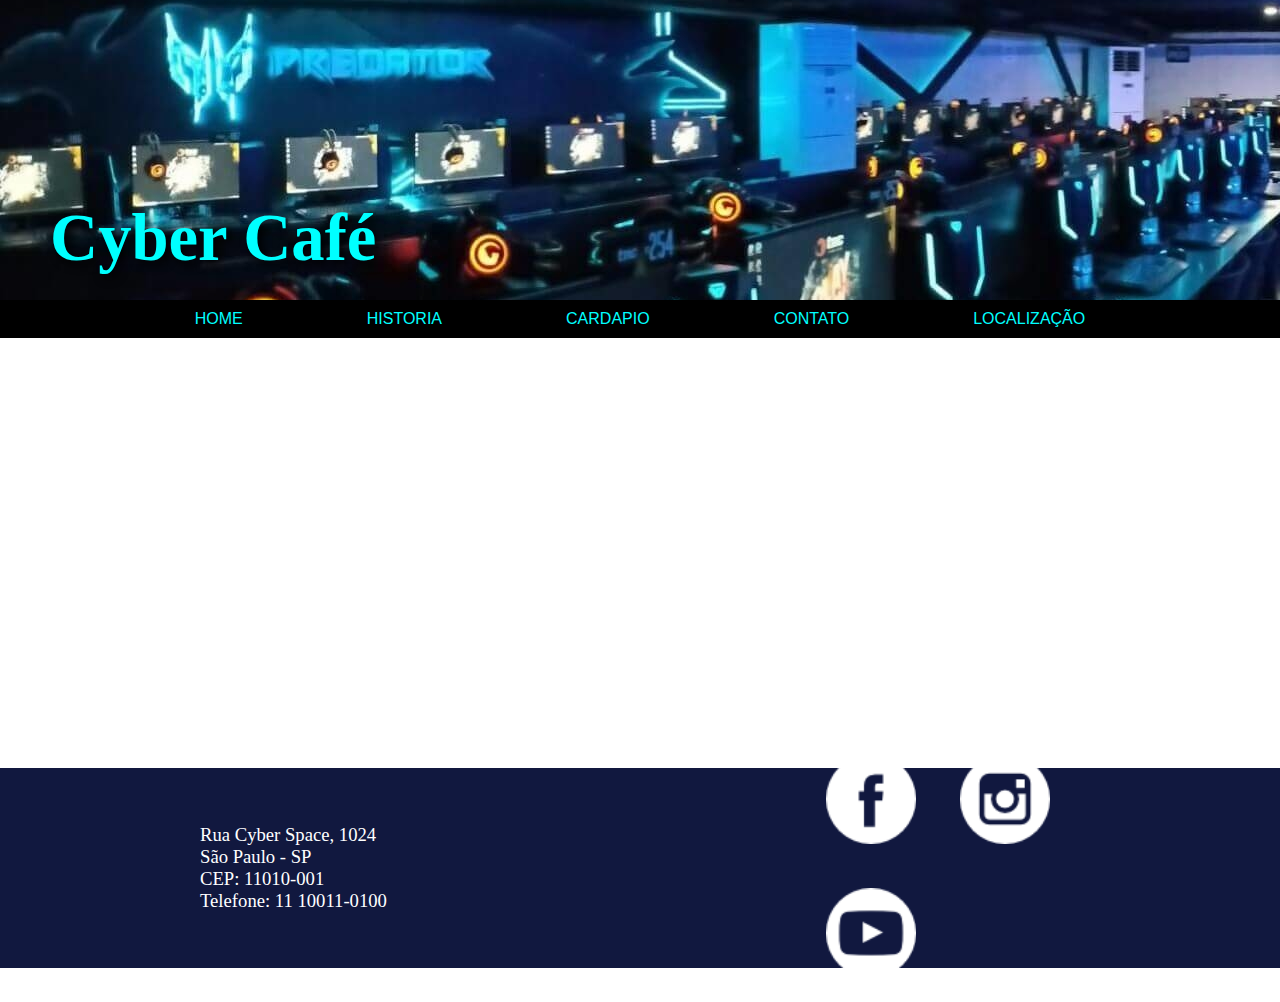
==== 2-06042022/cafeteria/cardapio.html @ 4674923c "gerando as paginas do projeto" ====
<!DOCTYPE html>
<html lang="pt-br">
<head>
    <meta charset="UTF-8">
    <meta http-equiv="X-UA-Compatible" content="IE=edge">
    <meta name="viewport" content="width=device-width, initial-scale=1.0">
    <meta name="keywords" content="Cafeteria,Café,Bolinho,Doces">
    <link rel="stylesheet" href="css/styles.css">
    <title>Cyber Café</title>
</head>
<body>
    <header>
        <h1>Cyber Café</h1>
    </header>
    <nav>
        <ul>
            <li><a href="index.html">HOME</a></li>
            <li><a href="historia.html">HISTORIA</a></li>
            <li><a href="cardapio.html">CARDAPIO</a></li>
            <li><a href="contato.html">CONTATO</a></li>
            <li><a href="localizacao.html">LOCALIZAÇÃO</a></li>
        </ul>
    </nav>
    <main></main>
    <footer>
        <div id="endereco">
            Rua Cyber Space, 1024 <br>
            São Paulo - SP <br> 
            CEP: 11010-001  <br>   
            Telefone: 11 10011-0100  
        </div>

        <div id="redes">
            <ul>
                <li><a href="http://www.facebook.com" target="_blank"><img src="img/facebook.png" alt="Acesse nosso facebook"></a></li>
                <li><a href="http://www.instagram.com" target="_blank"><img src="img/instagram.png" alt="Acesse nosso instagram"></a></li>
                <li><a href="http://www.youtube.com" target="_blank"><img src="img/youtube.png" alt="Acesse nosso canal no youtube"></a></li>
            </ul>
        </div>
    </footer>    
</body>
</html>
---- 2-06042022/cafeteria/css/styles.css ----
/* 
arquivo de css (Cascade style sheet-folha de estilo em cascata
é utilizado para fazer a camada de formatação de um 
site em html.
*/
/* 
Vamos formatar todos os elementos presentes em uma pagina html
 usando o *(asterisco) e aplicar margem externa e interna 
 zero(0) e realizar o ajuste das caixas html
*/
* {
  margin: 0px; /*margem externa*/
  padding: 0px; /*margem interna*/
  box-sizing: border-box; /*ajuste de padding para n criar a barra de rolamento*/
}

header {
  height: 300px; /*aplicar altura ao cabeçalho*/
  background-image: url("../img/cyber.jpg");
  background-size: 100% cover;
  background-position-y: -400px;
  padding-left: 50px;
  padding-top: 200px;
}
h1 {
  font-family: verdana;
  font-size: 50pt;
  color: cyan;
  text-shadow: 4px 4px 10px black;
}
nav {
  background-color: black;
  padding: 10px;
  text-align: center;
}
nav ul li {
  display: inline-block;
  margin-inline: 60px;
}
nav ul li a {
  color: cyan;
  font-family: arial;
  text-decoration: none;
}
main {
  padding: 215px;
}
footer {
  background-color: rgb(17, 24, 63);
  /* permitir com que o roda pé fique com seu conteudo flexivel */
  display: flex;
  /* dispor o conteudo em linha */
  flex-direction: row;
  /* ajustar o conteudo com justify-content e align-items */
  justify-content: center;
  align-items: center;
  height: 200px;
}
footer div {
  margin: 200px;
}
#endereco {
  font-family: verdana;
  font-size: 14pt;
  color: white;
  width: 300px;
  text-align: left;
}
#redes ul {
  /* retirar as bolinha de marcação */
  list-style: none;
}
/* vamos dispor as imagens das redes em linha com display inline-block */
#redes ul li {
  display: inline-block;
  margin: 20px;
}
#redes ul li a img {
  width: 90px;
  height: 90px;
}
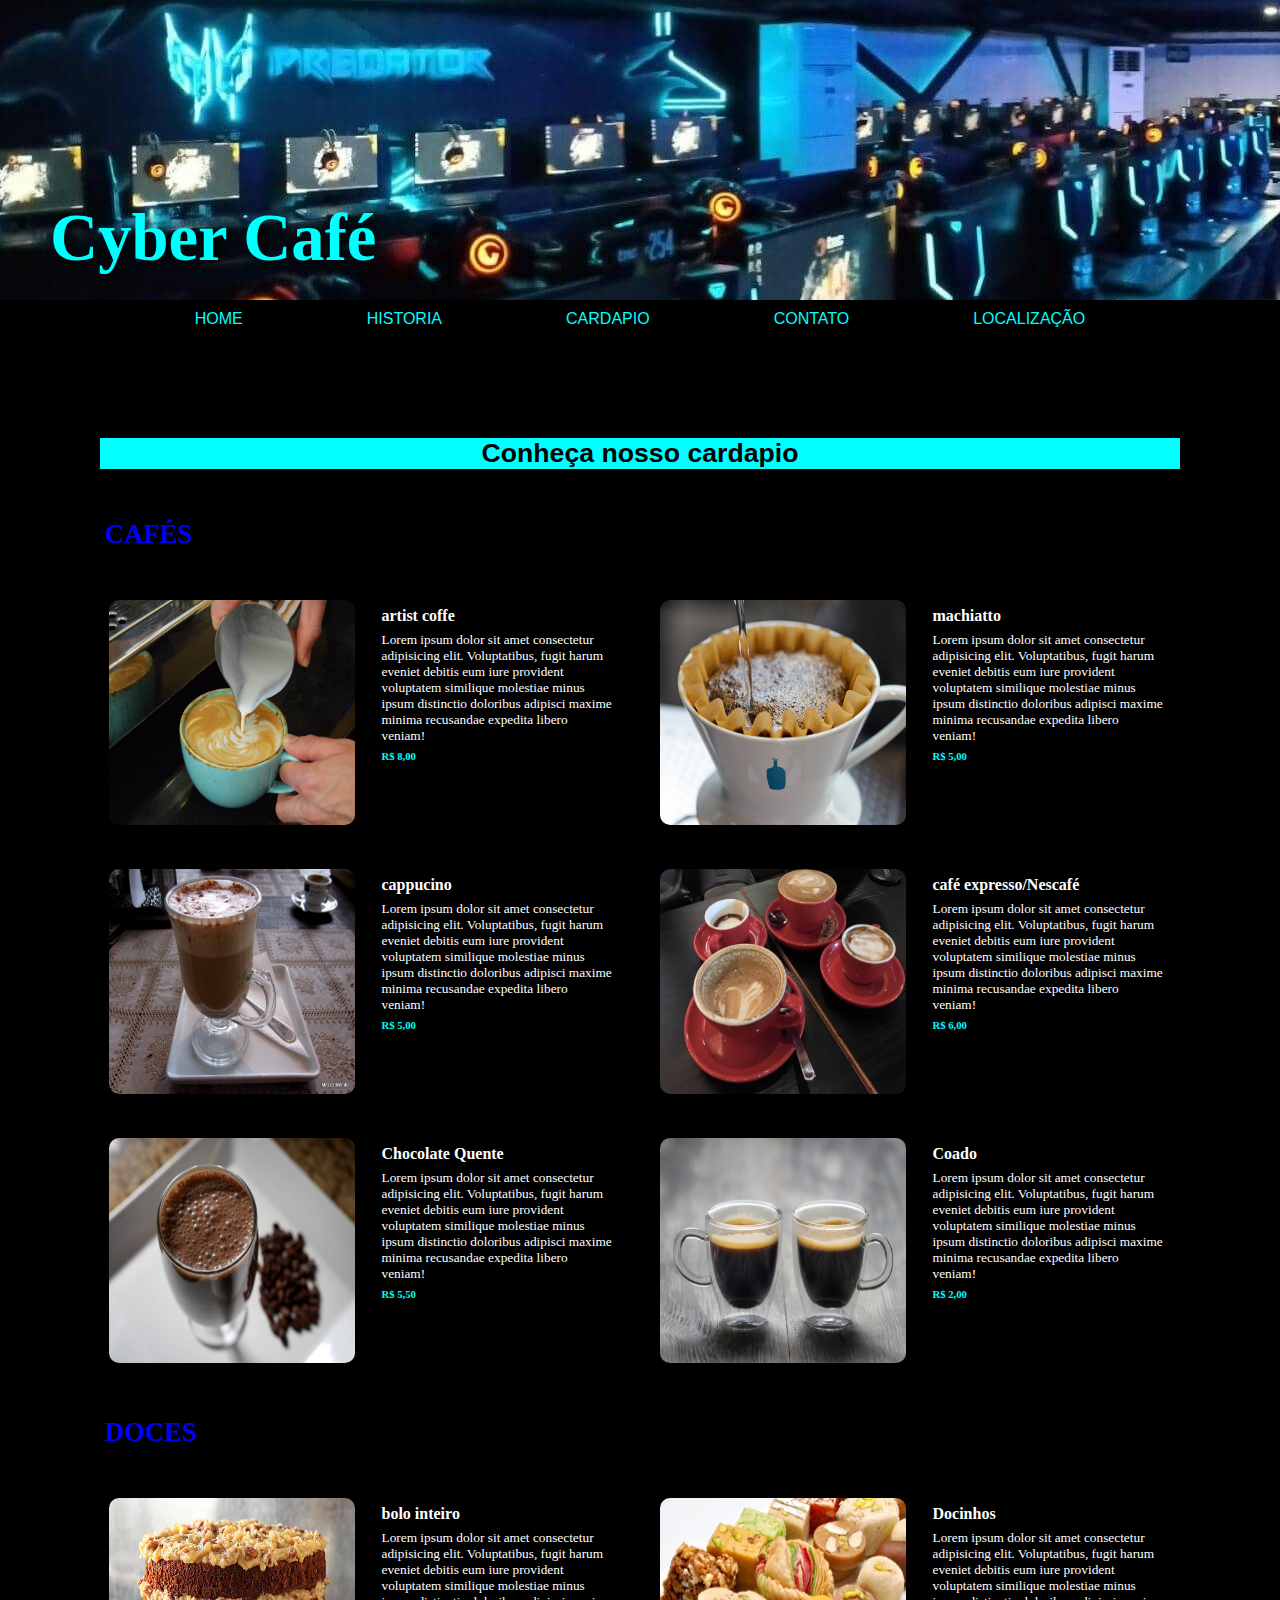
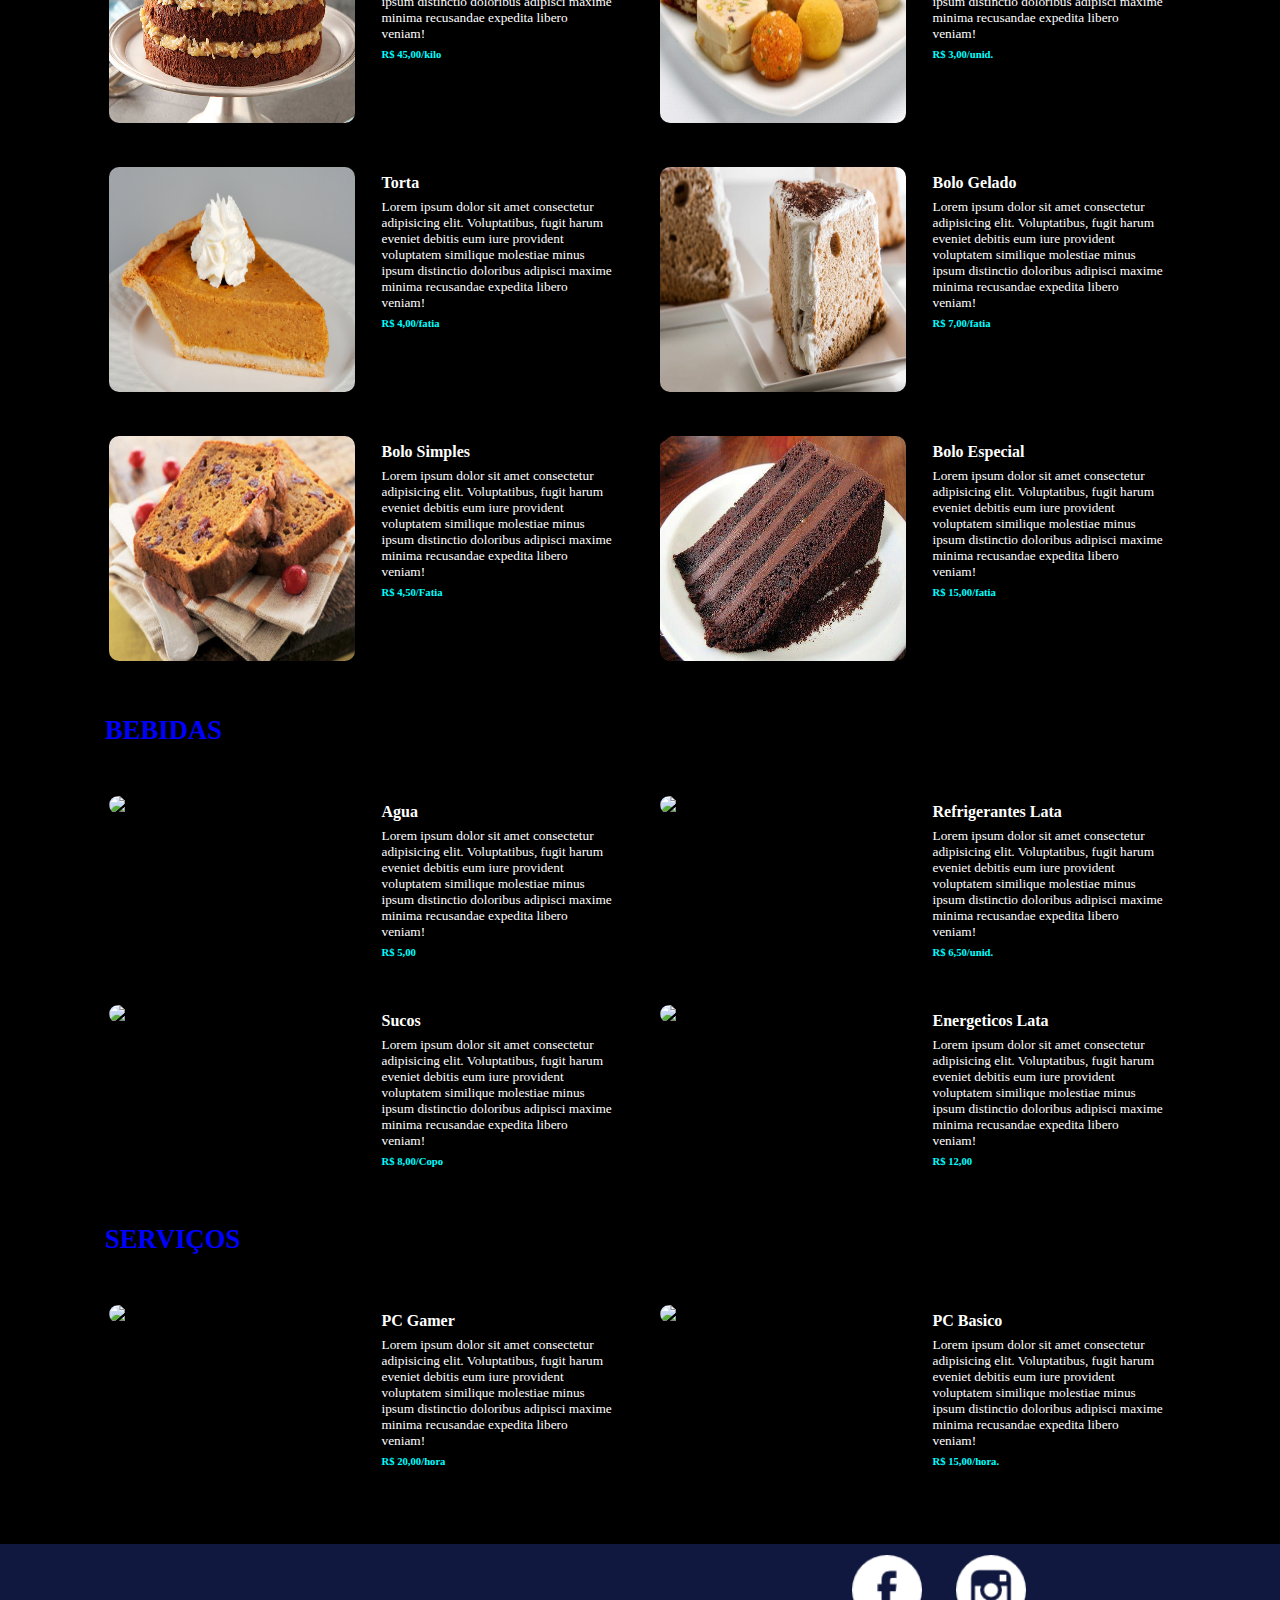
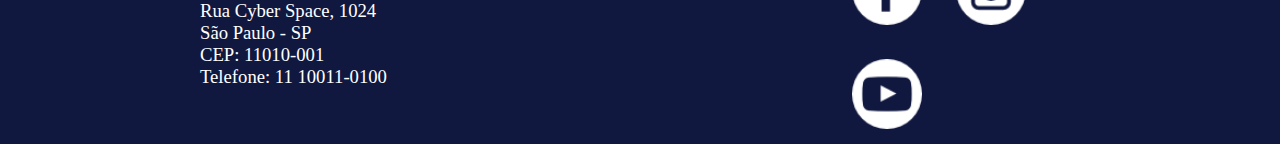
==== commit d825fe51: "criação e estilização cardapio" ====
--- a/2-06042022/cafeteria/cardapio.html
+++ b/2-06042022/cafeteria/cardapio.html
@@ -21,7 +21,218 @@
             <li><a href="localizacao.html">LOCALIZAÇÃO</a></li>
         </ul>
     </nav>
-    <main></main>
+    <main>
+        <h2>Conheça nosso cardapio</h2>
+        <h3>cafés</h3>
+
+        <div id="linha">
+            <div id="produto">
+                <div id="imgprod">
+                <img src="img/cafe10.jpg" alt="café">
+                </div>
+                    <div id="descricao">
+                        <h4>artist coffe</h4>
+                        <h5>Lorem ipsum dolor sit amet consectetur adipisicing elit. Voluptatibus, fugit harum eveniet debitis eum iure provident voluptatem similique molestiae minus ipsum distinctio doloribus adipisci maxime minima recusandae expedita libero veniam!</h5>
+                        <h6>R$ 8,00</h6>
+                    </div>
+            </div>
+             <div id="produto">
+                <div id="imgprod">
+                <img src="img/cafe9.jpg" alt="café">
+                </div>
+                    <div id="descricao">
+                        <h4>machiatto</h4>
+                        <h5>Lorem ipsum dolor sit amet consectetur adipisicing elit. Voluptatibus, fugit harum eveniet debitis eum iure provident voluptatem similique molestiae minus ipsum distinctio doloribus adipisci maxime minima recusandae expedita libero veniam!</h5>
+                        <h6>R$ 5,00</h6>
+                    </div>
+            </div>
+            <div id="produto">
+                <div id="imgprod">
+                <img src="img/cafe12.jpg" alt="café">
+                
+                </div>
+                    <div id="descricao">
+                        <h4>cappucino</h4>
+                        <h5>Lorem ipsum dolor sit amet consectetur adipisicing elit. Voluptatibus, fugit harum eveniet debitis eum iure provident voluptatem similique molestiae minus ipsum distinctio doloribus adipisci maxime minima recusandae expedita libero veniam!</h5>
+                        <h6>R$ 5,00</h6>
+                    </div>
+            </div>
+            <div id="produto">
+                <div id="imgprod">
+                <img src="img/cafe8.jpg" alt="café">
+                </div>
+                    <div id="descricao">
+                        <h4>café expresso/Nescafé</h4>
+                        <h5>Lorem ipsum dolor sit amet consectetur adipisicing elit. Voluptatibus, fugit harum eveniet debitis eum iure provident voluptatem similique molestiae minus ipsum distinctio doloribus adipisci maxime minima recusandae expedita libero veniam!</h5>
+                        <h6>R$ 6,00</h6>
+                    </div>
+           </div>
+            
+            <div id="produto">
+                <div id="imgprod">
+                <img src="img/cafe11.jpg" alt="café">
+                </div>
+                    <div id="descricao">
+                        <h4>Chocolate Quente</h4>
+                        <h5>Lorem ipsum dolor sit amet consectetur adipisicing elit. Voluptatibus, fugit harum eveniet debitis eum iure provident voluptatem similique molestiae minus ipsum distinctio doloribus adipisci maxime minima recusandae expedita libero veniam!</h5>
+                        <h6>R$ 5,50</h6>
+                    </div>
+            </div>
+            <div id="produto">
+                <div id="imgprod">
+                
+                    <img src="img/cafe15.jpeg" alt="café">
+                </div> 
+                   <div id="descricao">
+                    <h4>Coado</h4>
+                    <h5>Lorem ipsum dolor sit amet consectetur adipisicing elit. Voluptatibus, fugit harum eveniet debitis eum iure provident voluptatem similique molestiae minus ipsum distinctio doloribus adipisci maxime minima recusandae expedita libero veniam!</h5>
+                    <h6>R$ 2,00</h6>
+                    </div>
+            </div> 
+        </div>
+
+        <h3>Doces</h3>
+
+        <div id="linha">
+            <div id="produto">
+                <div id="imgprod">
+                <img src="img/doce1.jpg" alt="doce">
+                </div>
+                    <div id="descricao">
+                        <h4>bolo inteiro</h4>
+                        <h5>Lorem ipsum dolor sit amet consectetur adipisicing elit. Voluptatibus, fugit harum eveniet debitis eum iure provident voluptatem similique molestiae minus ipsum distinctio doloribus adipisci maxime minima recusandae expedita libero veniam!</h5>
+                        <h6>R$ 45,00/kilo</h6>
+                    </div>
+            </div>
+             <div id="produto">
+                <div id="imgprod">
+                <img src="img/doce2.jpg" alt="doce">
+                </div>
+                    <div id="descricao">
+                        <h4>Docinhos</h4>
+                        <h5>Lorem ipsum dolor sit amet consectetur adipisicing elit. Voluptatibus, fugit harum eveniet debitis eum iure provident voluptatem similique molestiae minus ipsum distinctio doloribus adipisci maxime minima recusandae expedita libero veniam!</h5>
+                        <h6>R$ 3,00/unid.</h6>
+                    </div>
+            </div>
+            <div id="produto">
+                <div id="imgprod">
+                <img src="img/doce4.jpg" alt="doce">
+                
+                </div>
+                    <div id="descricao">
+                        <h4>Torta</h4>
+                        <h5>Lorem ipsum dolor sit amet consectetur adipisicing elit. Voluptatibus, fugit harum eveniet debitis eum iure provident voluptatem similique molestiae minus ipsum distinctio doloribus adipisci maxime minima recusandae expedita libero veniam!</h5>
+                        <h6>R$ 4,00/fatia</h6>
+                    </div>
+            </div>
+            <div id="produto">
+                <div id="imgprod">
+                <img src="img/doce6.jpg" alt="doce">
+                </div>
+                    <div id="descricao">
+                        <h4>Bolo Gelado</h4>
+                        <h5>Lorem ipsum dolor sit amet consectetur adipisicing elit. Voluptatibus, fugit harum eveniet debitis eum iure provident voluptatem similique molestiae minus ipsum distinctio doloribus adipisci maxime minima recusandae expedita libero veniam!</h5>
+                        <h6>R$ 7,00/fatia</h6>
+                    </div>
+           </div>
+            
+            <div id="produto">
+                <div id="imgprod">
+                <img src="img/bolo3.jpg" alt="bolo">
+                </div>
+                    <div id="descricao">
+                        <h4>Bolo Simples</h4>
+                        <h5>Lorem ipsum dolor sit amet consectetur adipisicing elit. Voluptatibus, fugit harum eveniet debitis eum iure provident voluptatem similique molestiae minus ipsum distinctio doloribus adipisci maxime minima recusandae expedita libero veniam!</h5>
+                        <h6>R$ 4,50/Fatia</h6>
+                    </div>
+            </div>
+            <div id="produto">
+                <div id="imgprod">
+                
+                    <img src="img/bolo7.png" alt="bolo">
+                </div> 
+                   <div id="descricao">
+                    <h4>Bolo Especial</h4>
+                    <h5>Lorem ipsum dolor sit amet consectetur adipisicing elit. Voluptatibus, fugit harum eveniet debitis eum iure provident voluptatem similique molestiae minus ipsum distinctio doloribus adipisci maxime minima recusandae expedita libero veniam!</h5>
+                    <h6>R$ 15,00/fatia</h6>
+                    </div>
+            </div> 
+        </div>
+        
+        <h3>Bebidas</h3>
+
+        <div id="linha">
+            <div id="produto">
+                <div id="imgprod">
+                <img src="img/Agua.jpeg" alt="doce">
+                </div>
+                    <div id="descricao">
+                        <h4>Agua</h4>
+                        <h5>Lorem ipsum dolor sit amet consectetur adipisicing elit. Voluptatibus, fugit harum eveniet debitis eum iure provident voluptatem similique molestiae minus ipsum distinctio doloribus adipisci maxime minima recusandae expedita libero veniam!</h5>
+                        <h6>R$ 5,00</h6>
+                    </div>
+            </div>
+             <div id="produto">
+                <div id="imgprod">
+                <img src="img/refrigerante.jpg" alt="doce">
+                </div>
+                    <div id="descricao">
+                        <h4>Refrigerantes Lata</h4>
+                        <h5>Lorem ipsum dolor sit amet consectetur adipisicing elit. Voluptatibus, fugit harum eveniet debitis eum iure provident voluptatem similique molestiae minus ipsum distinctio doloribus adipisci maxime minima recusandae expedita libero veniam!</h5>
+                        <h6>R$ 6,50/unid.</h6>
+                    </div>
+            </div>
+            <div id="produto">
+                <div id="imgprod">
+                <img src="img/sucos2.jpg" alt="doce">
+                
+                </div>
+                    <div id="descricao">
+                        <h4>Sucos</h4>
+                        <h5>Lorem ipsum dolor sit amet consectetur adipisicing elit. Voluptatibus, fugit harum eveniet debitis eum iure provident voluptatem similique molestiae minus ipsum distinctio doloribus adipisci maxime minima recusandae expedita libero veniam!</h5>
+                        <h6>R$ 8,00/Copo</h6>
+                    </div>
+            </div>
+            <div id="produto">
+                <div id="imgprod">
+                <img src="img/energeticos.jpg" alt="doce">
+                </div>
+                    <div id="descricao">
+                        <h4>Energeticos Lata</h4>
+                        <h5>Lorem ipsum dolor sit amet consectetur adipisicing elit. Voluptatibus, fugit harum eveniet debitis eum iure provident voluptatem similique molestiae minus ipsum distinctio doloribus adipisci maxime minima recusandae expedita libero veniam!</h5>
+                        <h6>R$ 12,00</h6>
+                    </div>
+           </div>
+            
+        </div>
+        
+        <h3>Serviços</h3>
+
+        <div id="linha">
+            <div id="produto">
+                <div id="imgprod">
+                <img src="img/PC2.jpg" alt="doce">
+                </div>
+                    <div id="descricao">
+                        <h4>PC Gamer</h4>
+                        <h5>Lorem ipsum dolor sit amet consectetur adipisicing elit. Voluptatibus, fugit harum eveniet debitis eum iure provident voluptatem similique molestiae minus ipsum distinctio doloribus adipisci maxime minima recusandae expedita libero veniam!</h5>
+                        <h6>R$ 20,00/hora</h6>
+                    </div>
+            </div>
+             <div id="produto">
+                <div id="imgprod">
+                <img src="img/PC3.png" alt="doce">
+                </div>
+                    <div id="descricao">
+                        <h4>PC Basico</h4>
+                        <h5>Lorem ipsum dolor sit amet consectetur adipisicing elit. Voluptatibus, fugit harum eveniet debitis eum iure provident voluptatem similique molestiae minus ipsum distinctio doloribus adipisci maxime minima recusandae expedita libero veniam!</h5>
+                        <h6>R$ 15,00/hora.</h6>
+                    </div>
+            </div>
+        
+        </div>
+
+    </main>
     <footer>
         <div id="endereco">
             Rua Cyber Space, 1024 <br>
--- a/2-06042022/cafeteria/css/styles.css
+++ b/2-06042022/cafeteria/css/styles.css
@@ -43,7 +43,8 @@
   text-decoration: none;
 }
 main {
-  padding: 215px;
+  padding: 50px;
+  background-color: black;
 }
 footer {
   background-color: rgb(17, 24, 63);
@@ -73,9 +74,128 @@
 /* vamos dispor as imagens das redes em linha com display inline-block */
 #redes ul li {
   display: inline-block;
+  margin: 15px;
+}
+#redes ul li a img {
+  width: 70px;
+  height: 70px;
+}
+p {
+  color: white;
+  font-size: 12pt;
+  font-family: arial;
+}
+h2 {
+  font-family: Arial;
+  font-size: 20pt;
+  margin: 50px;
+  background-color: cyan;
+  color: black;
+  text-align: center;
+}
+/* começo home */
+#imghome {
+  text-align: center;
+}
+
+#imghome img {
+  width: 400px; /*largura da imagem*/
+  height: 400px; /*altura da imagem*/
+  /* arredondar os cantos da imagem */
+  border-radius: 250px;
+  opacity: 0.7; /*colocar a imagem em 70% de opacidade*/
   margin: 20px;
-}
-#redes ul li a img {
-  width: 90px;
-  height: 90px;
-}
+  /* Efeito de transição. Isso fará com que a imagem tenha
+  uma animação quando passar o mouse sobre ela */
+  transition: ease 1s;
+}
+#imghome img:hover {
+  opacity: 1;
+  /* width: 500px;
+  height: 500px; */
+  transform: scale(1.2);
+  /*transform: rotate(360deg); /*girar a imagem em 360graus*/
+}
+/* fim home */
+/* começo historia */
+#imghistoria {
+  text-align: center;
+  width: 90%;
+  margin-left: auto;
+  margin-right: auto;
+}
+#imghistoria img {
+  width: 20%;
+  height: 200px;
+  margin: 5px;
+}
+#videohistoria {
+  width: 80%;
+  margin-left: auto;
+  margin-right: auto;
+}
+#videohistoria iframe {
+  width: 100%;
+  height: 500px;
+  margin: 10px;
+}
+/* fim historia */
+/* inicio stilos cardapio */
+h3 {
+  /* por tudo em maiusculo */
+  text-transform: uppercase;
+  color: blue;
+  font-size: 20pt;
+  font-family: verdana;
+  margin: 30px;
+  padding-left: 25px;
+}
+#linha {
+  display: flex;
+  flex-direction: row;
+  flex-wrap: wrap;
+  justify-content: center;
+  align-items: center;
+}
+#linha #produto {
+  width: 45%;
+  margin: 10px;
+  display: flex;
+  flex-direction: row;
+}
+
+#linha #produto #imgprod img {
+  width: 100%;
+  height: 225px;
+  border-radius: 10px;
+}
+#linha #produto #imgprod,
+#linha #produto #descricao {
+  width: 48%;
+  margin: 10px;
+}
+
+h4 {
+  font-family: verdana;
+  font-size: 12pt;
+  color: white;
+  margin: 7px;
+}
+h5 {
+  font-family: "Lucida Sans";
+  font-weight: lighter;
+  font-size: 10pt;
+  color: white;
+  margin: 7px;
+}
+h6 {
+  font-family: "Lucida Sans";
+  font-size: 8pt;
+  color: cyan;
+  margin: 7px;
+}
+#linha #produto:hover {
+  background-color: blue;
+  color: white;
+  cursor: pointer;
+}
